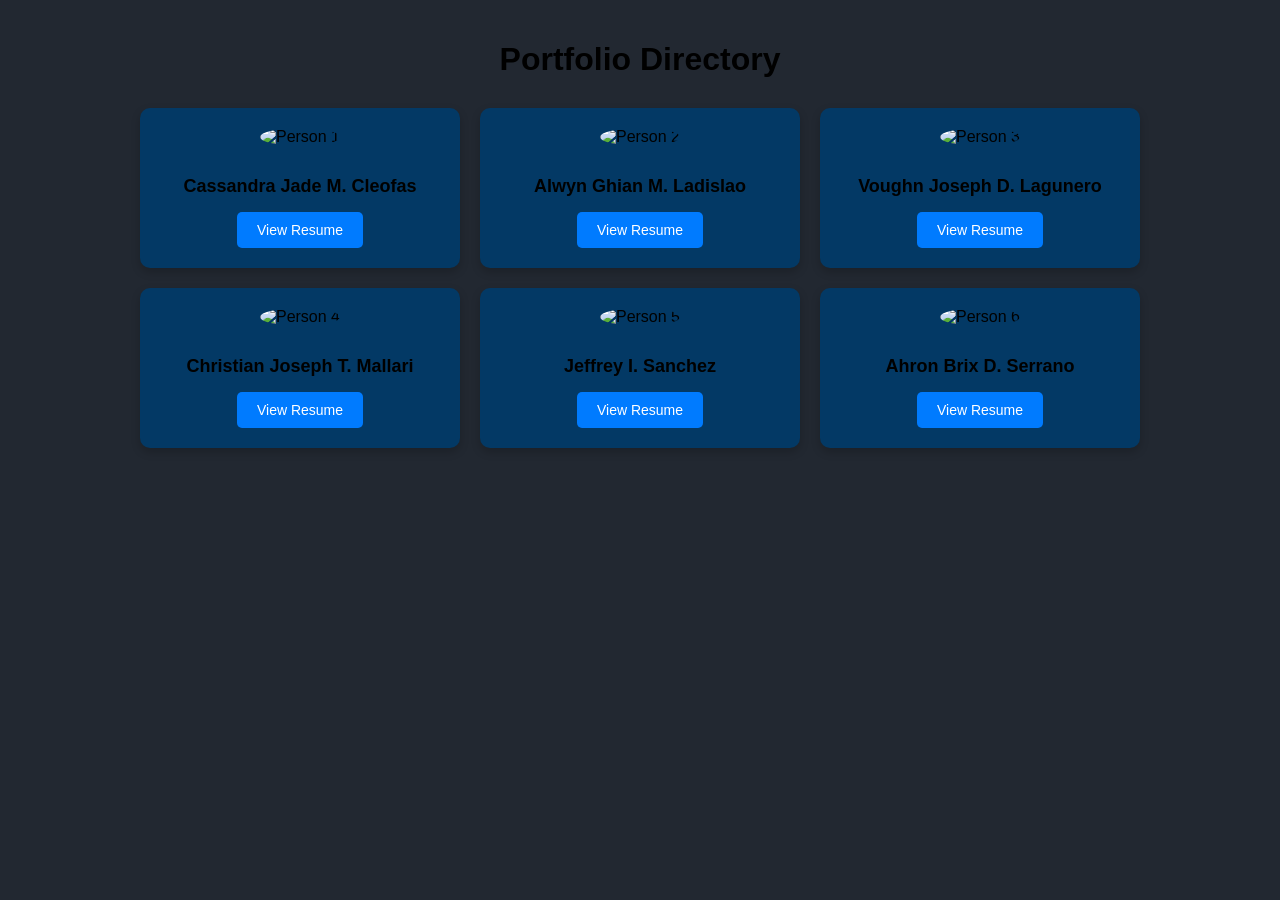
==== index.html @ 10c29b6c "Mallari (Main Branch)" ====
<!DOCTYPE html>
<html lang="en">
<head>
  <meta charset="UTF-8">
  <meta name="viewport" content="width=device-width, initial-scale=1.0">
  <title>Team Portfolio</title>
  <link rel="stylesheet" href="style.css">
</head>
<body>
  <h1 class="title">Portfolio Directory</h1>
  <div class="container">

    <div class="card">
      <img src="images/person1.jpg" alt="Person 1">
      <h2>Cassandra Jade M. Cleofas</h2>
      <button onclick="window.location.href='sandra/cleofas.html'">View Resume</button>
    </div>

    <div class="card">
      <img src="images/person2.jpg" alt="Person 2">
      <h2>Alwyn Ghian M. Ladislao</h2>
      <button onclick="window.location.href='alwyn/ladislao.html'">View Resume</button>
    </div>

    <div class="card">
      <img src="images/person3.jpg" alt="Person 3">
      <h2>Voughn Joseph D. Lagunero</h2>
      <button onclick="window.location.href='voughn/lagunero.html'">View Resume</button>
    </div>

    <div class="card">
      <img src="images/person4.jpg" alt="Person 4">
      <h2>Christian Joseph T. Mallari</h2>
      <button onclick="window.location.href='cj/mallari.html'">View Resume</button>
    </div>

    <div class="card">
      <img src="images/person5.jpg" alt="Person 5">
      <h2>Jeffrey I. Sanchez</h2>
      <button onclick="window.location.href='jeff/sanchez.html'">View Resume</button>
    </div>

    <div class="card">
      <img src="images/person6.jpg" alt="Person 6">
      <h2>Ahron Brix D. Serrano</h2>
      <button onclick="window.location.href='ahron/serrano.html'">View Resume</button>
    </div>

  </div>
</body>
</html>
---- style.css ----
body {
  font-family: Arial, sans-serif;
  margin: 0;
  padding: 20px;
  background-color: rgb(34, 40, 49);
   
}

.title {
  text-align: center;
  margin-bottom: 30px;
}

.container {
  display: grid;
  grid-template-columns: repeat(3, 1fr);
  grid-gap: 20px;
  max-width: 1000px;
  margin: auto;
}

.card {
  background: rgb(3, 57, 101);
  padding: 20px;
  text-align: center;
  border-radius: 10px;
  box-shadow: 0 4px 10px rgba(0, 0, 0, 0.2); /* Stronger default shadow */
  transition: transform 0.3s ease, box-shadow 0.3s ease;
}

.card:hover {
  transform: translateY(-8px); /* Lift effect */
  box-shadow: 0 12px 24px rgba(0, 0, 0, 0.3); /* Bigger shadow on hover */
}

.card img {
  width: 120px;
  height: 120px;
  border-radius: 50%;
  object-fit: cover;
  margin-bottom: 15px;
}

.card h2 {
  margin-bottom: 15px;
  font-size: 18px;
}

.card button {
  background: #007BFF;
  color: white;
  border: none;
  padding: 10px 20px;
  border-radius: 5px;
  cursor: pointer;
  font-size: 14px;
}

.card button:hover {
  background: #0056b3;
}

@media (max-width: 768px) {
  .container {
    grid-template-columns: 1fr;
  }
}
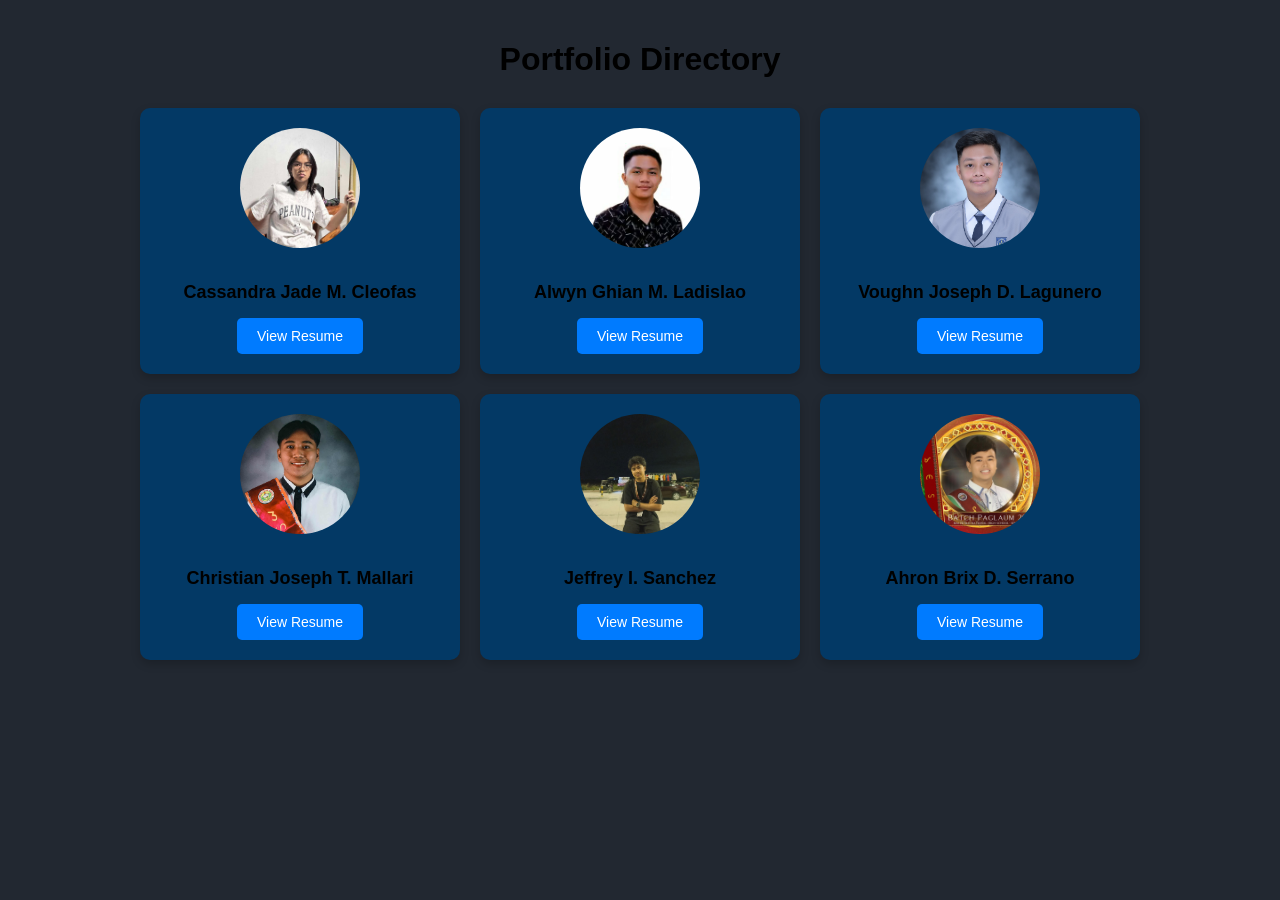
==== commit 9c68ac8f: "Mallari (Main Branch)" ====
--- a/index.html
+++ b/index.html
@@ -23,7 +23,7 @@
     </div>
 
     <div class="card">
-      <img src="images/person3.jpg" alt="Person 3">
+      <img src="images/person3.JPG" alt="Person 3">
       <h2>Voughn Joseph D. Lagunero</h2>
       <button onclick="window.location.href='voughn/lagunero.html'">View Resume</button>
     </div>
@@ -49,3 +49,4 @@
   </div>
 </body>
 </html>
+
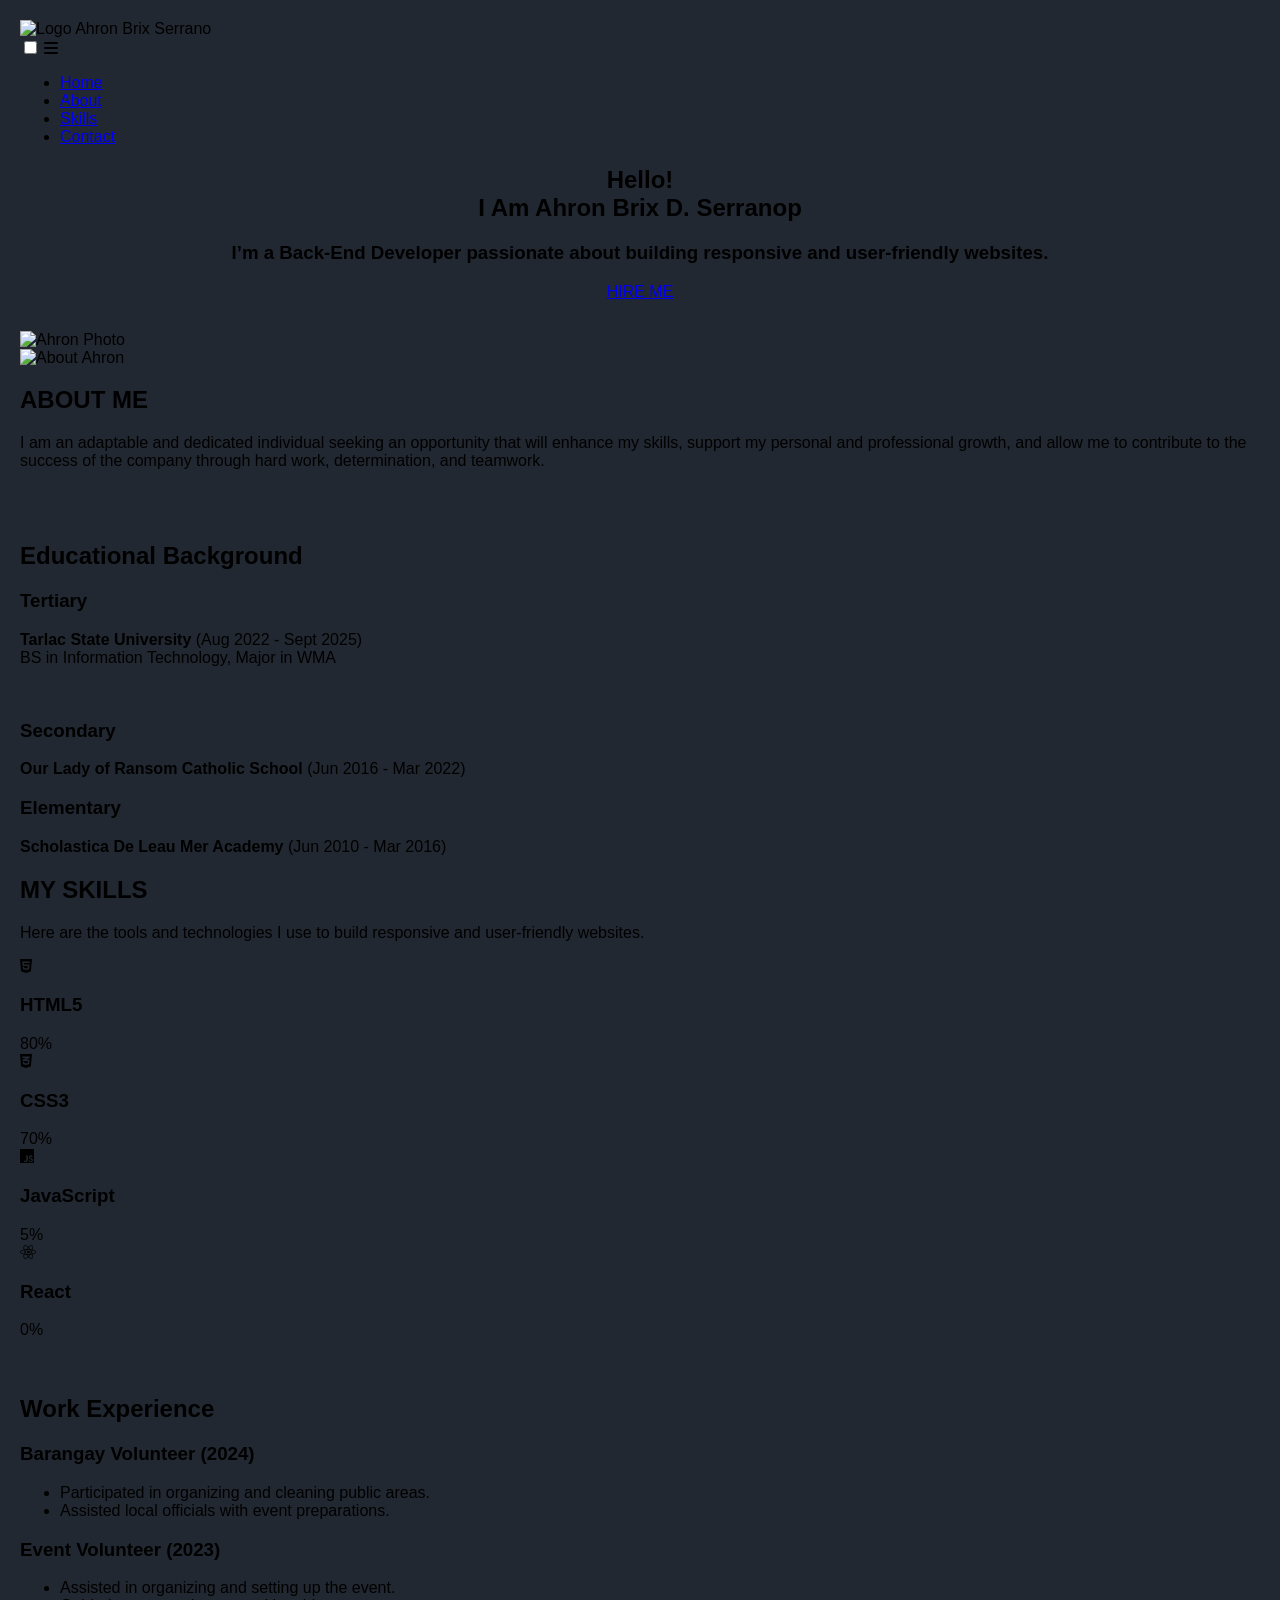
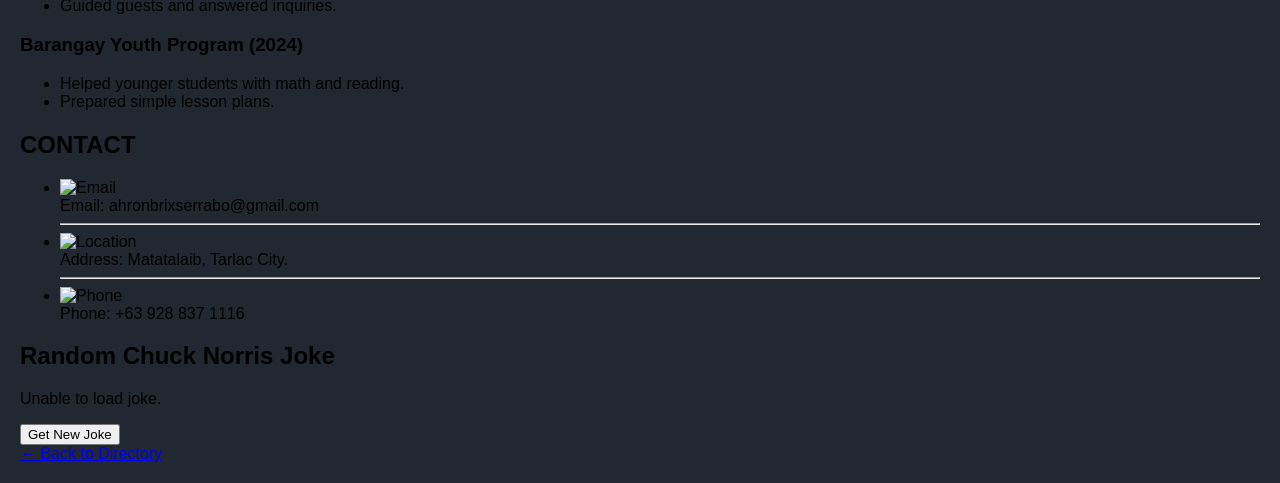
==== commit 86ded91c: "Implement random chuck noris joke API" ====
--- a/index.html
+++ b/index.html
@@ -1,52 +1,203 @@
 <!DOCTYPE html>
 <html lang="en">
 <head>
-  <meta charset="UTF-8">
-  <meta name="viewport" content="width=device-width, initial-scale=1.0">
-  <title>Team Portfolio</title>
-  <link rel="stylesheet" href="style.css">
+    <meta charset="UTF-8">
+    <meta name="viewport" content="width=device-width, initial-scale=1.0">
+    <title>Portfolio</title>
+    <link rel="stylesheet" href="style.css">
+    <link rel="stylesheet" href="https://cdnjs.cloudflare.com/ajax/libs/font-awesome/6.0.0-beta3/css/all.min.css">
 </head>
 <body>
-  <h1 class="title">Portfolio Directory</h1>
-  <div class="container">
-
-    <div class="card">
-      <img src="images/person1.jpg" alt="Person 1">
-      <h2>Cassandra Jade M. Cleofas</h2>
-      <button onclick="window.location.href='sandra/cleofas.html'">View Resume</button>
+
+    <nav>
+        
+        <div class="logo">
+            <img src="./home picture/me3.jpg" alt="Logo">
+            <span>Ahron Brix Serrano</span>
+        </div>
+
+        <input type="checkbox" id="check">
+        <label for="check" class="checkbtn">
+            <i class="fas fa-bars"></i>
+        </label>
+        <ul>
+            <li><a href="#home">Home</a></li>
+            <li><a href="#about">About</a></li>
+            <li><a href="#skills">Skills</a></li>
+            <li><a href="#contact">Contact</a></li>
+        </ul>
+    </nav>
+
+    <!-- Home Section -->
+    <section id="home">
+        <div class="title">
+            <h2>Hello! <br>I Am Ahron Brix D. Serranop</h2>
+            <h3>I’m a Back-End Developer passionate about building responsive and user-friendly websites.</h3>
+            <a href="#contact" class="hire-btn">HIRE ME</a>
+        </div>
+
+        <!-- Image sa right side -->
+        <div class="home-img">
+            <img src="./home picture/me.jpg" alt="Ahron Photo">
+        </div>
+    </section>
+
+    <!-- About Me Section -->
+    <section id="about">
+        <div class="aboutMe">
+            <img src="./home picture/me2.jpg" alt="About Ahron">
+            
+            <!-- Text container -->
+            <div class="about-text">
+                <h1>ABOUT ME</h1>
+                <p>
+                  I am an adaptable and dedicated individual seeking an opportunity that will enhance my skills,
+                   support my personal and professional growth,
+                    and allow me to contribute to the success of the company through hard work,
+                     determination, and teamwork.  
+                </p><br><br>
+                <div class="about-text">
+                    <h1>Educational Background</h1>
+                    
+                    <h3>Tertiary</h3>
+        <p><strong>Tarlac State University</strong> (Aug 2022 - Sept 2025)<br>
+        BS in Information Technology, Major in WMA</p><br>
+
+        <h3>Secondary</h3>
+        <p><strong>Our Lady of Ransom Catholic School</strong> (Jun 2016 - Mar 2022)</p>
+
+        <h3>Elementary</h3>
+        <p><strong>Scholastica De Leau Mer Academy</strong> (Jun 2010 - Mar 2016)</p>
+                </div>
+                
+            </div>
+        </div>
+    </section>
+
+    <!-- Skills Section -->
+    <section id="skills">
+        <div class="skills-container">
+        <h1>MY SKILLS</h1>
+        <p>Here are the tools and technologies I use to build responsive and user-friendly websites.</p>
+        
+        <div class="skills-list">
+            <div class="skill">
+                <i class="fab fa-html5"></i>
+                <h3>HTML5</h3>
+                <div class="progress-bar">
+                    <div class="progress html">80%</div>
+                </div>
+            </div>
+
+            <div class="skill">
+                <i class="fab fa-css3-alt"></i>
+                <h3>CSS3</h3>
+                <div class="progress-bar">
+                    <div class="progress css">70%</div>
+                </div>
+            </div>
+
+            <div class="skill">
+                <i class="fab fa-js"></i>
+                <h3>JavaScript</h3>
+                <div class="progress-bar">
+                    <div class="progress js">5%</div>
+                </div>
+            </div>
+
+            <div class="skill">
+                <i class="fab fa-react"></i>
+                <h3>React</h3>
+                <div class="progress-bar">
+                    <div class="progress react">0%</div>
+                </div>
+            </div>
+
+             
+            
+            
+            </div><br><br>
+
+            <h1>Work Experience</h1>
+             <div class="skills-list">
+                <div class="skill">
+                <h3>Barangay Volunteer (2024)</h3>
+        <ul>
+          <li>Participated in organizing and cleaning public areas.</li>
+          <li>Assisted local officials with event preparations.</li>
+        </ul>
+        </div>
+<div class="skill">
+        <h3>Event Volunteer (2023)</h3>
+        <ul>
+          <li>Assisted in organizing and setting up the event.</li>
+          <li>Guided guests and answered inquiries.</li>
+        </ul>
+        </div>
+<div class="skill">
+        <h3>Barangay Youth Program (2024)</h3>
+        <ul>
+            <li>Helped younger students with math and reading.</li>
+            <li>Prepared simple lesson plans.</li>
+        </ul>
+        </div>
+             
+        </div>
+        </div>
+        </h1>
+    </section>
+
+    <!-- Contact Section -->
+    <section id="contact">
+        <div class="info">
+            <div class="header">
+                <h2>CONTACT</h2>
+            </div>
+            <div class="body">
+                <ul>
+                    <li class="list">
+                        <img src="./contact pic/gmail.png" alt="Email">
+                        <div class="text"><span>Email: </span>ahronbrixserrabo@gmail.com</div>
+                    </li>
+                    <hr>
+                    <li class="list">
+                        <img src="./contact pic/location-pin.png" alt="Location">
+                        <div class="text"><span>Address: </span>Matatalaib, Tarlac City.</div>
+                    </li>
+                    <hr>
+                    <li class="list">
+                        <img src="./contact pic/phone-call (1).png" alt="Phone">
+                        <div class="text"><span>Phone: </span>+63 928 837 1116</div>
+                    </li>
+                </ul>
+            </div>
+        </div>
+
+    </section>
+
+    <div id="joke">
+        <h2>Random Chuck Norris Joke</h2>
+        <p id="joke-data">Loading joke...</p>
+        <button onclick="getJoke()">Get New Joke</button>
     </div>
-
-    <div class="card">
-      <img src="images/person2.jpg" alt="Person 2">
-      <h2>Alwyn Ghian M. Ladislao</h2>
-      <button onclick="window.location.href='alwyn/ladislao.html'">View Resume</button>
-    </div>
-
-    <div class="card">
-      <img src="images/person3.JPG" alt="Person 3">
-      <h2>Voughn Joseph D. Lagunero</h2>
-      <button onclick="window.location.href='voughn/lagunero.html'">View Resume</button>
-    </div>
-
-    <div class="card">
-      <img src="images/person4.jpg" alt="Person 4">
-      <h2>Christian Joseph T. Mallari</h2>
-      <button onclick="window.location.href='cj/mallari.html'">View Resume</button>
-    </div>
-
-    <div class="card">
-      <img src="images/person5.jpg" alt="Person 5">
-      <h2>Jeffrey I. Sanchez</h2>
-      <button onclick="window.location.href='jeff/sanchez.html'">View Resume</button>
-    </div>
-
-    <div class="card">
-      <img src="images/person6.jpg" alt="Person 6">
-      <h2>Ahron Brix D. Serrano</h2>
-      <button onclick="window.location.href='ahron/serrano.html'">View Resume</button>
-    </div>
-
+  <div class="back-button">
+    <a href="../index.html">← Back to Directory</a>
   </div>
+<script>
+document.getElementById('joke').classList.add('info');
+</script>
+<script>
+function getJoke() {
+    fetch('https://api.chucknorris.io/jokes/random')
+        .then(response => response.json())
+        .then(data => {
+            document.getElementById('joke-data').innerHTML = data.value;
+        })
+        .catch(error => {
+            document.getElementById('joke-data').innerHTML = 'Unable to load joke.';
+        });
+}
+getJoke(); // Load one initially
+</script>
 </body>
 </html>
-
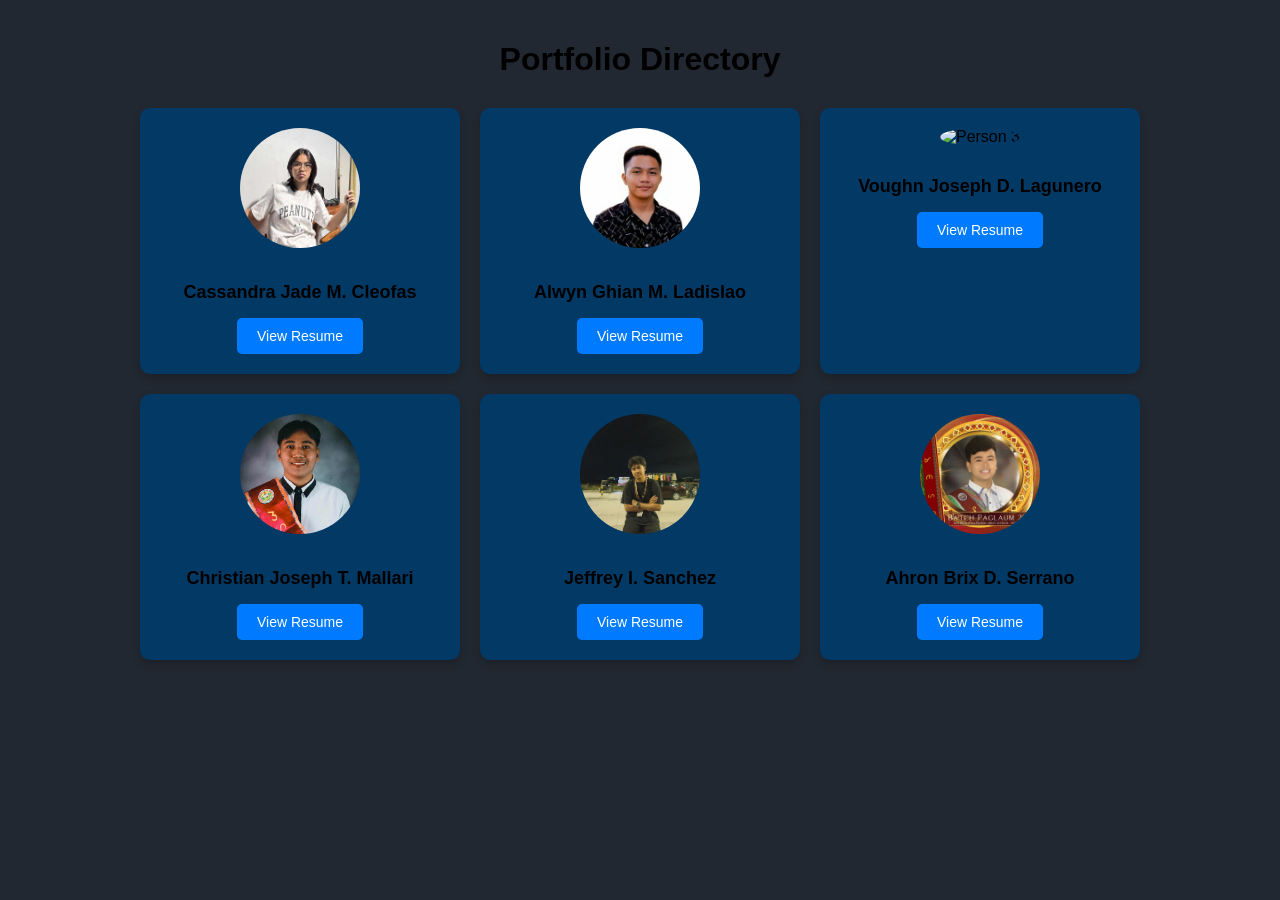
==== commit e2d87b31: "Mallari (Main Branch)" ====
--- a/index.html
+++ b/index.html
@@ -1,203 +1,51 @@
 <!DOCTYPE html>
 <html lang="en">
 <head>
-    <meta charset="UTF-8">
-    <meta name="viewport" content="width=device-width, initial-scale=1.0">
-    <title>Portfolio</title>
-    <link rel="stylesheet" href="style.css">
-    <link rel="stylesheet" href="https://cdnjs.cloudflare.com/ajax/libs/font-awesome/6.0.0-beta3/css/all.min.css">
+  <meta charset="UTF-8">
+  <meta name="viewport" content="width=device-width, initial-scale=1.0">
+  <title>Team Portfolio</title>
+  <link rel="stylesheet" href="style.css">
 </head>
 <body>
+  <h1 class="title">Portfolio Directory</h1>
+  <div class="container">
 
-    <nav>
-        
-        <div class="logo">
-            <img src="./home picture/me3.jpg" alt="Logo">
-            <span>Ahron Brix Serrano</span>
-        </div>
+    <div class="card">
+      <img src="images/person1.jpg" alt="Person 1">
+      <h2>Cassandra Jade M. Cleofas</h2>
+      <button onclick="window.location.href='sandra/cleofas.html'">View Resume</button>
+    </div>
 
-        <input type="checkbox" id="check">
-        <label for="check" class="checkbtn">
-            <i class="fas fa-bars"></i>
-        </label>
-        <ul>
-            <li><a href="#home">Home</a></li>
-            <li><a href="#about">About</a></li>
-            <li><a href="#skills">Skills</a></li>
-            <li><a href="#contact">Contact</a></li>
-        </ul>
-    </nav>
+    <div class="card">
+      <img src="images/person2.jpg" alt="Person 2">
+      <h2>Alwyn Ghian M. Ladislao</h2>
+      <button onclick="window.location.href='alwyn/ladislao.html'">View Resume</button>
+    </div>
 
-    <!-- Home Section -->
-    <section id="home">
-        <div class="title">
-            <h2>Hello! <br>I Am Ahron Brix D. Serranop</h2>
-            <h3>I’m a Back-End Developer passionate about building responsive and user-friendly websites.</h3>
-            <a href="#contact" class="hire-btn">HIRE ME</a>
-        </div>
+    <div class="card">
+      <img src="images/person3.jpg" alt="Person 3">
+      <h2>Voughn Joseph D. Lagunero</h2>
+      <button onclick="window.location.href='voughn/lagunero.html'">View Resume</button>
+    </div>
 
-        <!-- Image sa right side -->
-        <div class="home-img">
-            <img src="./home picture/me.jpg" alt="Ahron Photo">
-        </div>
-    </section>
+    <div class="card">
+      <img src="images/person4.jpg" alt="Person 4">
+      <h2>Christian Joseph T. Mallari</h2>
+      <button onclick="window.location.href='cj/mallari.html'">View Resume</button>
+    </div>
 
-    <!-- About Me Section -->
-    <section id="about">
-        <div class="aboutMe">
-            <img src="./home picture/me2.jpg" alt="About Ahron">
-            
-            <!-- Text container -->
-            <div class="about-text">
-                <h1>ABOUT ME</h1>
-                <p>
-                  I am an adaptable and dedicated individual seeking an opportunity that will enhance my skills,
-                   support my personal and professional growth,
-                    and allow me to contribute to the success of the company through hard work,
-                     determination, and teamwork.  
-                </p><br><br>
-                <div class="about-text">
-                    <h1>Educational Background</h1>
-                    
-                    <h3>Tertiary</h3>
-        <p><strong>Tarlac State University</strong> (Aug 2022 - Sept 2025)<br>
-        BS in Information Technology, Major in WMA</p><br>
+    <div class="card">
+      <img src="images/person5.jpg" alt="Person 5">
+      <h2>Jeffrey I. Sanchez</h2>
+      <button onclick="window.location.href='jeff/sanchez.html'">View Resume</button>
+    </div>
 
-        <h3>Secondary</h3>
-        <p><strong>Our Lady of Ransom Catholic School</strong> (Jun 2016 - Mar 2022)</p>
+    <div class="card">
+      <img src="images/person6.jpg" alt="Person 6">
+      <h2>Ahron Brix D. Serrano</h2>
+      <button onclick="window.location.href='ahron/serrano.html'">View Resume</button>
+    </div>
 
-        <h3>Elementary</h3>
-        <p><strong>Scholastica De Leau Mer Academy</strong> (Jun 2010 - Mar 2016)</p>
-                </div>
-                
-            </div>
-        </div>
-    </section>
-
-    <!-- Skills Section -->
-    <section id="skills">
-        <div class="skills-container">
-        <h1>MY SKILLS</h1>
-        <p>Here are the tools and technologies I use to build responsive and user-friendly websites.</p>
-        
-        <div class="skills-list">
-            <div class="skill">
-                <i class="fab fa-html5"></i>
-                <h3>HTML5</h3>
-                <div class="progress-bar">
-                    <div class="progress html">80%</div>
-                </div>
-            </div>
-
-            <div class="skill">
-                <i class="fab fa-css3-alt"></i>
-                <h3>CSS3</h3>
-                <div class="progress-bar">
-                    <div class="progress css">70%</div>
-                </div>
-            </div>
-
-            <div class="skill">
-                <i class="fab fa-js"></i>
-                <h3>JavaScript</h3>
-                <div class="progress-bar">
-                    <div class="progress js">5%</div>
-                </div>
-            </div>
-
-            <div class="skill">
-                <i class="fab fa-react"></i>
-                <h3>React</h3>
-                <div class="progress-bar">
-                    <div class="progress react">0%</div>
-                </div>
-            </div>
-
-             
-            
-            
-            </div><br><br>
-
-            <h1>Work Experience</h1>
-             <div class="skills-list">
-                <div class="skill">
-                <h3>Barangay Volunteer (2024)</h3>
-        <ul>
-          <li>Participated in organizing and cleaning public areas.</li>
-          <li>Assisted local officials with event preparations.</li>
-        </ul>
-        </div>
-<div class="skill">
-        <h3>Event Volunteer (2023)</h3>
-        <ul>
-          <li>Assisted in organizing and setting up the event.</li>
-          <li>Guided guests and answered inquiries.</li>
-        </ul>
-        </div>
-<div class="skill">
-        <h3>Barangay Youth Program (2024)</h3>
-        <ul>
-            <li>Helped younger students with math and reading.</li>
-            <li>Prepared simple lesson plans.</li>
-        </ul>
-        </div>
-             
-        </div>
-        </div>
-        </h1>
-    </section>
-
-    <!-- Contact Section -->
-    <section id="contact">
-        <div class="info">
-            <div class="header">
-                <h2>CONTACT</h2>
-            </div>
-            <div class="body">
-                <ul>
-                    <li class="list">
-                        <img src="./contact pic/gmail.png" alt="Email">
-                        <div class="text"><span>Email: </span>ahronbrixserrabo@gmail.com</div>
-                    </li>
-                    <hr>
-                    <li class="list">
-                        <img src="./contact pic/location-pin.png" alt="Location">
-                        <div class="text"><span>Address: </span>Matatalaib, Tarlac City.</div>
-                    </li>
-                    <hr>
-                    <li class="list">
-                        <img src="./contact pic/phone-call (1).png" alt="Phone">
-                        <div class="text"><span>Phone: </span>+63 928 837 1116</div>
-                    </li>
-                </ul>
-            </div>
-        </div>
-
-    </section>
-
-    <div id="joke">
-        <h2>Random Chuck Norris Joke</h2>
-        <p id="joke-data">Loading joke...</p>
-        <button onclick="getJoke()">Get New Joke</button>
-    </div>
-  <div class="back-button">
-    <a href="../index.html">← Back to Directory</a>
   </div>
-<script>
-document.getElementById('joke').classList.add('info');
-</script>
-<script>
-function getJoke() {
-    fetch('https://api.chucknorris.io/jokes/random')
-        .then(response => response.json())
-        .then(data => {
-            document.getElementById('joke-data').innerHTML = data.value;
-        })
-        .catch(error => {
-            document.getElementById('joke-data').innerHTML = 'Unable to load joke.';
-        });
-}
-getJoke(); // Load one initially
-</script>
 </body>
 </html>
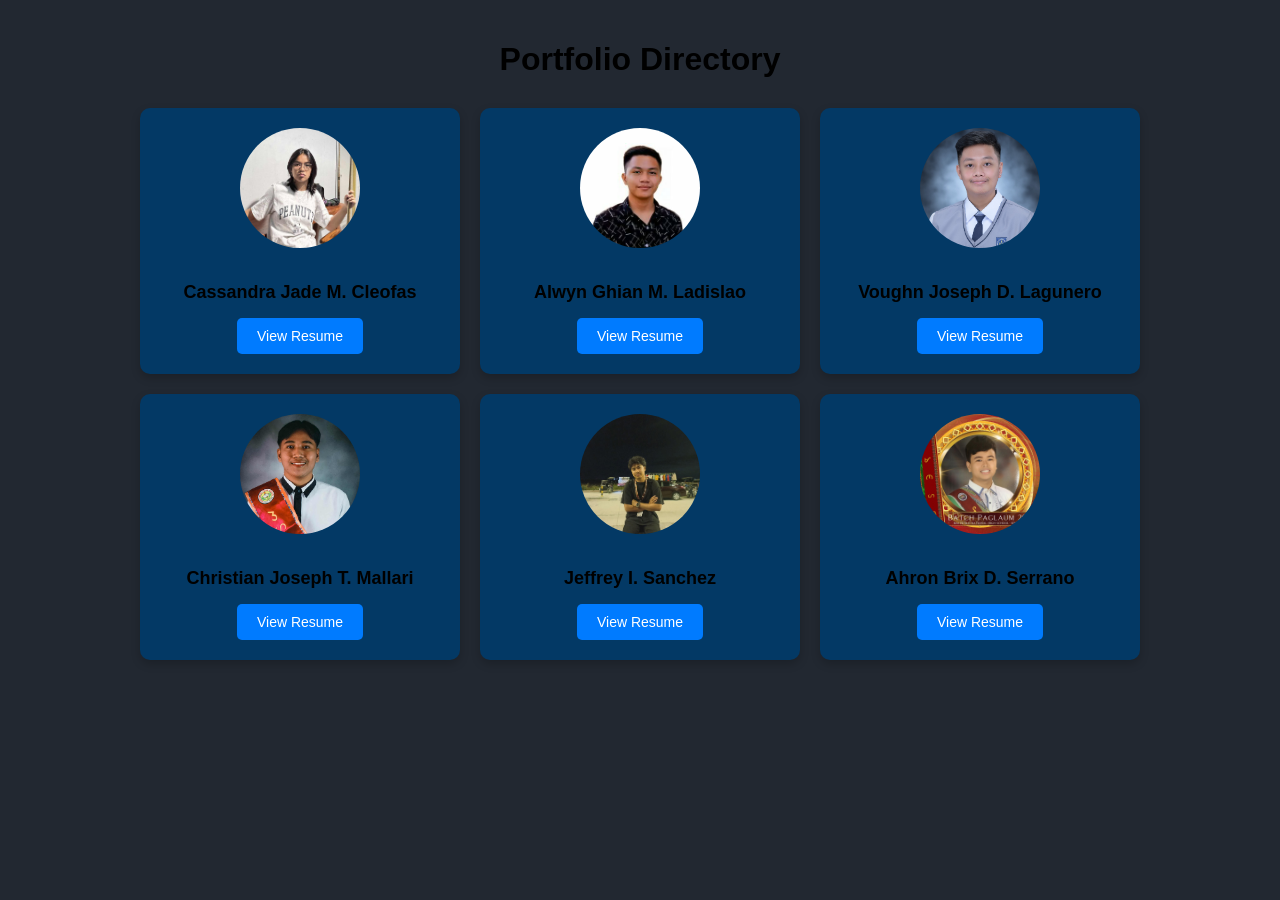
==== commit db08333a: "Merge branch 'main' into lagunero" ====
--- a/index.html
+++ b/index.html
@@ -23,7 +23,7 @@
     </div>
 
     <div class="card">
-      <img src="images/person3.jpg" alt="Person 3">
+      <img src="images/person3.JPG" alt="Person 3">
       <h2>Voughn Joseph D. Lagunero</h2>
       <button onclick="window.location.href='voughn/lagunero.html'">View Resume</button>
     </div>
@@ -49,3 +49,4 @@
   </div>
 </body>
 </html>
+
